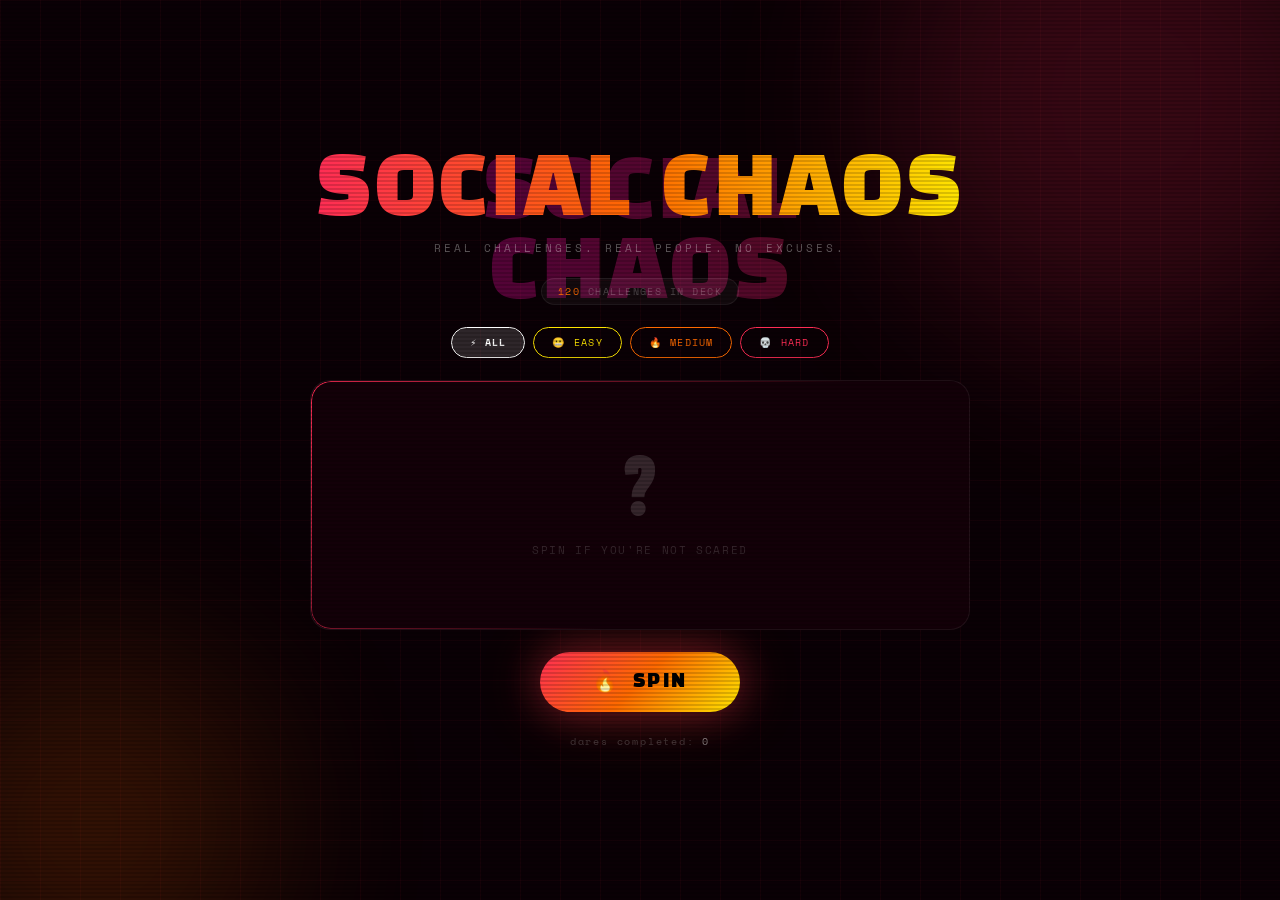
==== index.html @ 589ef95c "Add files via upload" ====
<!DOCTYPE html>
<html lang="en">
<head>
<meta charset="UTF-8">
<meta name="viewport" content="width=device-width, initial-scale=1.0">
<title>SOCIAL CHAOS</title>
<link href="https://fonts.googleapis.com/css2?family=Black+Han+Sans&family=Space+Mono:wght@400;700&display=swap" rel="stylesheet">
<style>
  *, *::before, *::after { box-sizing: border-box; margin: 0; padding: 0; }
  :root {
    --red: #ff2d55; --orange: #ff6a00; --yellow: #ffe600;
    --pink: #ff00cc; --bg: #0a0005; --card-bg: #130008;
    --border: rgba(255,255,255,0.07);
  }
  body {
    background: var(--bg); color: #fff;
    font-family: 'Space Mono', monospace;
    min-height: 100vh; display: flex; flex-direction: column;
    align-items: center; justify-content: center;
    overflow: hidden; position: relative;
  }
  body::after {
    content: ''; position: fixed; inset: 0;
    background: repeating-linear-gradient(0deg,transparent,transparent 2px,rgba(0,0,0,0.15) 2px,rgba(0,0,0,0.15) 4px);
    pointer-events: none; z-index: 100;
  }
  .grid-bg {
    position: fixed; inset: 0;
    background-image: linear-gradient(rgba(255,45,85,0.05) 1px,transparent 1px), linear-gradient(90deg,rgba(255,45,85,0.05) 1px,transparent 1px);
    background-size: 40px 40px; animation: gridDrift 18s linear infinite; pointer-events: none;
  }
  @keyframes gridDrift { 0%{transform:translateY(0)} 100%{transform:translateY(40px)} }
  .orb { position: fixed; border-radius: 50%; filter: blur(90px); pointer-events: none; opacity: 0.18; }
  .orb1 { width:500px;height:500px;background:#ff2d55;top:-150px;right:-100px; }
  .orb2 { width:350px;height:350px;background:#ff6a00;bottom:-100px;left:-80px; }

  .wrapper {
    position: relative; z-index: 10; width: min(660px, 95vw);
    display: flex; flex-direction: column; align-items: center;
    gap: 22px; padding: 24px 0;
  }
  header { text-align: center; }
  .title {
    font-family: 'Black Han Sans', sans-serif;
    font-size: clamp(2.6rem, 9vw, 5rem);
    letter-spacing: 0.05em; line-height: 1;
    background: linear-gradient(90deg, var(--red), var(--orange), var(--yellow));
    -webkit-background-clip: text; -webkit-text-fill-color: transparent; background-clip: text;
    position: relative;
  }
  .title::after {
    content: 'SOCIAL CHAOS'; position: absolute; left: 3px; top: 3px;
    background: linear-gradient(90deg,var(--pink),var(--red));
    -webkit-background-clip: text; -webkit-text-fill-color: transparent; background-clip: text;
    opacity: 0.3; z-index: -1;
  }
  .subtitle { font-size: 0.68rem; letter-spacing: 0.28em; color: rgba(255,255,255,0.35); margin-top: 8px; text-transform: uppercase; }

  .deck-count {
    font-size: 0.62rem; letter-spacing: 0.15em;
    color: rgba(255,255,255,0.25); text-transform: uppercase;
    background: rgba(255,255,255,0.04); border: 1px solid rgba(255,255,255,0.07);
    padding: 5px 16px; border-radius: 999px;
  }
  .deck-count span { color: var(--orange); }

  .difficulties { display: flex; gap: 8px; flex-wrap: wrap; justify-content: center; }
  .diff-btn {
    padding: 7px 18px; border-radius: 999px; border: 1.5px solid;
    background: transparent; font-family: 'Space Mono', monospace;
    font-size: 0.63rem; letter-spacing: 0.12em; cursor: pointer;
    text-transform: uppercase; transition: all 0.2s; position: relative; overflow: hidden;
  }
  .diff-btn::before { content:'';position:absolute;inset:0;opacity:0;transition:opacity 0.2s; }
  .diff-btn:hover::before,.diff-btn.active::before{opacity:0.15;}
  .diff-btn[data-diff="all"]   {border-color:#fff;color:#fff;}
  .diff-btn[data-diff="all"]::before{background:#fff;}
  .diff-btn[data-diff="easy"]  {border-color:#ffe600;color:#ffe600;}
  .diff-btn[data-diff="easy"]::before{background:#ffe600;}
  .diff-btn[data-diff="medium"]{border-color:var(--orange);color:var(--orange);}
  .diff-btn[data-diff="medium"]::before{background:var(--orange);}
  .diff-btn[data-diff="hard"]  {border-color:var(--red);color:var(--red);}
  .diff-btn[data-diff="hard"]::before{background:var(--red);}
  .diff-btn.active{font-weight:700;}

  .card-area { width: 100%; perspective: 1000px; }
  .card {
    width: 100%; min-height: 250px; background: var(--card-bg);
    border: 1px solid var(--border); border-radius: 20px;
    padding: 36px 40px; display: flex; flex-direction: column;
    align-items: center; justify-content: center; gap: 14px;
    position: relative; overflow: hidden;
  }
  .card::before {
    content:'';position:absolute;inset:0;border-radius:20px;padding:1px;
    background:linear-gradient(135deg,var(--accent,var(--red)),transparent 60%);
    -webkit-mask:linear-gradient(#fff 0 0) content-box,linear-gradient(#fff 0 0);
    -webkit-mask-composite:xor;mask-composite:exclude;pointer-events:none;
  }
  .heat-bar { display:flex;gap:4px;align-items:center; }
  .heat-pip { width:10px;height:10px;border-radius:50%;background:rgba(255,255,255,0.1);transition:background 0.3s; }
  .heat-pip.lit{background:var(--accent,var(--red));box-shadow:0 0 6px var(--accent,var(--red));}
  .card-label { font-size:0.6rem;letter-spacing:0.22em;text-transform:uppercase;color:var(--accent,var(--red));display:flex;align-items:center;gap:8px; }
  .card-label::before,.card-label::after{content:'';width:16px;height:1.5px;background:var(--accent,var(--red));}
  .card-emoji{font-size:2.8rem;line-height:1;}
  .card-text { font-family:'Black Han Sans',sans-serif;font-size:clamp(1.15rem,3.3vw,1.65rem);text-align:center;line-height:1.3;letter-spacing:0.02em;color:#fff; }
  .card-tip { font-size:0.64rem;color:rgba(255,255,255,0.3);text-align:center;font-style:italic;letter-spacing:0.05em;padding-top:6px;border-top:1px solid rgba(255,255,255,0.07);width:100%;line-height:1.6; }
  .idle-state{display:flex;flex-direction:column;align-items:center;gap:10px;color:rgba(255,255,255,0.15);}
  .big-q{font-family:'Black Han Sans',sans-serif;font-size:5rem;line-height:1;}
  .idle-state p{font-size:0.68rem;letter-spacing:0.15em;text-transform:uppercase;}

  @keyframes rollIn {
    0%{opacity:0;transform:translateY(-50px) rotateX(45deg);}
    65%{opacity:1;transform:translateY(5px) rotateX(-4deg);}
    100%{opacity:1;transform:translateY(0) rotateX(0);}
  }
  .card.rolling .card-label,.card.rolling .heat-bar,.card.rolling .card-emoji,.card.rolling .card-text,.card.rolling .card-tip {
    animation:rollIn 0.5s cubic-bezier(0.22,1,0.36,1) both;
  }
  .card.rolling .card-label{animation-delay:0s;}
  .card.rolling .heat-bar{animation-delay:0.04s;}
  .card.rolling .card-emoji{animation-delay:0.08s;}
  .card.rolling .card-text{animation-delay:0.13s;}
  .card.rolling .card-tip{animation-delay:0.18s;}

  .spin-btn{border:none;background:none;cursor:pointer;outline:none;padding:0;}
  .spin-inner {
    display:flex;align-items:center;gap:12px;padding:17px 52px;
    background:linear-gradient(135deg,var(--red),var(--orange),var(--yellow));
    border-radius:999px;font-family:'Black Han Sans',sans-serif;
    font-size:1.15rem;letter-spacing:0.14em;color:#000;text-transform:uppercase;
    transition:transform 0.15s,box-shadow 0.15s;
    box-shadow:0 0 40px rgba(255,45,85,0.4),0 0 70px rgba(255,106,0,0.2);
  }
  .spin-btn:hover .spin-inner{transform:scale(1.05);box-shadow:0 0 60px rgba(255,45,85,0.6),0 0 100px rgba(255,106,0,0.35);}
  .spin-btn:active .spin-inner{transform:scale(0.96);}
  .spin-btn.spinning .spin-inner{animation:btnPulse 0.5s ease;}
  @keyframes btnPulse{0%{transform:scale(1)}30%{transform:scale(0.92)}70%{transform:scale(1.06)}100%{transform:scale(1)}}
  .fire-icon{font-size:1.3rem;display:inline-block;}
  .spin-btn.spinning .fire-icon{animation:fireShake 0.5s ease;}
  @keyframes fireShake{0%,100%{transform:rotate(0)}25%{transform:rotate(-15deg) scale(1.2)}75%{transform:rotate(15deg) scale(1.2)}}

  .counter{font-size:0.62rem;letter-spacing:0.18em;color:rgba(255,255,255,0.22);}
  .counter span{color:rgba(255,255,255,0.5);}

  .history-section{width:100%;}
  .history-label{font-size:0.6rem;letter-spacing:0.2em;color:rgba(255,255,255,0.22);text-transform:uppercase;margin-bottom:8px;}
  .history-list{display:flex;flex-direction:column;gap:5px;max-height:120px;overflow-y:auto;scrollbar-width:none;}
  .history-list::-webkit-scrollbar{display:none;}
  .history-item{display:flex;align-items:flex-start;gap:10px;padding:8px 14px;background:rgba(255,255,255,0.03);border-radius:8px;border:1px solid rgba(255,255,255,0.05);font-size:0.68rem;color:rgba(255,255,255,0.4);animation:fadeSlide 0.3s ease forwards;line-height:1.4;}
  @keyframes fadeSlide{from{opacity:0;transform:translateX(-8px)}to{opacity:1;transform:translateX(0)}}
  .history-dot{width:6px;height:6px;border-radius:50%;margin-top:4px;flex-shrink:0;}
</style>
</head>
<body>
<div class="grid-bg"></div>
<div class="orb orb1"></div>
<div class="orb orb2"></div>

<div class="wrapper">
  <header>
    <div class="title">SOCIAL CHAOS</div>
    <div class="subtitle">real challenges. real people. no excuses.</div>
  </header>
  <div class="deck-count" id="deckCount">loading...</div>
  <div class="difficulties" id="difficulties">
    <button class="diff-btn active" data-diff="all">⚡ All</button>
    <button class="diff-btn" data-diff="easy">😬 Easy</button>
    <button class="diff-btn" data-diff="medium">🔥 Medium</button>
    <button class="diff-btn" data-diff="hard">💀 Hard</button>
  </div>
  <div class="card-area">
    <div class="card" id="card">
      <div class="idle-state">
        <div class="big-q">?</div>
        <p>Spin if you're not scared</p>
      </div>
    </div>
  </div>
  <button class="spin-btn" id="spinBtn">
    <div class="spin-inner"><span class="fire-icon">🔥</span><span>SPIN</span></div>
  </button>
  <div class="counter" id="counter">dares completed: <span>0</span></div>
  <div class="history-section" id="historySection" style="display:none">
    <div class="history-label">// past dares</div>
    <div class="history-list" id="historyList"></div>
  </div>
</div>

<script>
const E=(t,p,e)=>({text:t,tip:p,emoji:e,diff:'easy',  heat:1,color:'#ffe600',label:'Easy'});
const M=(t,p,e)=>({text:t,tip:p,emoji:e,diff:'medium',heat:2,color:'#ff6a00',label:'Medium'});
const H=(t,p,e)=>({text:t,tip:p,emoji:e,diff:'hard',  heat:3,color:'#ff2d55',label:'Hard'});

const challenges=[
  // ───── EASY ─────
  E("Walk up to a girl wearing red and ask her what her favorite movie of all time is","Smile first, make solid eye contact before you open your mouth","🎬"),
  E("Ask someone with headphones in what song they're listening to right now","Stand in their sightline — don't tap, don't yell","🎧"),
  E("Compliment a stranger's sneakers and ask where they copped them","Be specific — 'those colorways are fire' hits harder than 'nice shoes'","👟"),
  E("Ask the barista for their personal off-menu recommendation and order exactly that","No modifications. Full trust. That's the dare.","☕"),
  E("Tell someone reading a book you need a new read and ask if they'd recommend it","Let them pitch it. Nod. Ask follow-up questions.","📚"),
  E("Ask a girl with curly hair what her morning routine looks like — say a friend wants tips","People love talking about things they've mastered","💇"),
  E("Go up to two people sitting together and ask how they met each other","Most people love telling that story — sit back and enjoy it","👫"),
  E("Ask someone waiting in line their honest opinion on the best thing to order here","You're bonding over a shared problem: the menu","🍽️"),
  E("Find someone with a visible tattoo and genuinely ask about the story behind it","Tattoos have stories. People with them WANT to tell you.","🎨"),
  E("Smile and say 'you look like you're having the best day' to the next person you eye contact with","Then zip it. Don't fill the silence. Let them respond.","😄"),
  E("Ask a girl near the window what she's thinking about — say she looks deep in thought","It's disarming because it's a real observation, not a line","🪟"),
  E("Ask a stranger to recommend the TV show they just finished — say you need something to binge","People take TV recommendations personally. They'll light up.","📺"),
  E("Tell a girl you like her vibe and ask what she does for fun on weekends","Keep it breezy. Don't explain why you came over.","🎉"),
  E("Ask someone at the gym which exercise they swear by that most people skip","Gym people LOVE giving advice when asked. Ask for it.","🏋️"),
  E("Approach a girl with a tote bag and ask what's inside — say it looks like an adventure kit","Quirky and low stakes. Go wherever she takes it.","👜"),
  E("Ask a stranger near food stalls which vendor here is the most underrated","Positions you as someone with taste before you say anything else","🌮"),
  E("Ask a girl standing outside what she'd be doing right now if she had the day completely free","Instant window into her personality","☀️"),
  E("Tell a cashier something genuinely good happened to you today and ask about their day","People behind counters almost never get asked. Watch their face.","🛒"),
  E("Ask a girl scrolling her phone if she found anything interesting — say you need something good to watch","She's already in that world. You're just joining it.","📱"),
  E("Find someone wearing band merch and ask if you've ever seen them live","Instant shared territory if you know them. Learning moment if you don't.","🎸"),
  E("Ask a stranger waiting for their order what they usually get here","Classic opener. It works because it's genuinely useful.","🥤"),
  E("Tell a girl you love her energy and ask what she does for work or school","The compliment earns you the question. Use it.","⚡"),
  E("Ask someone older than you what's the best advice they got in their 20s","Most people have been waiting their whole life for this question","🧓"),
  E("Ask a girl in a hat where she got it — say you've been looking for one like that","Clothing items are conversation starters. She picked it for a reason.","🧢"),
  E("Go up to someone eating alone and ask if the food is worth it","Non-threatening, practical, and opens a door","🍜"),
  E("Ask a girl which city she'd move to tomorrow if she could — gut answer only, no thinking","The no-thinking rule gets you her real answer","🏙️"),
  E("Tell a stranger their laugh is contagious and ask what was so funny","You're not hitting on anyone. You're just being human.","😂"),
  E("Ask a girl near a bookshelf to pick a book for you — any book, no reason needed","Giving someone control is disarming. She'll take it seriously.","📖"),
  E("Ask someone what they'd eat for their last meal on earth","Weird, specific, and tells you EVERYTHING about a person","🍕"),
  E("Find a girl in a coffee shop and ask if you can sit across from her for 5 minutes — say you want the good energy","Be honest. Confidence in the ask matters more than the words.","☕"),
  E("Ask a girl what her go-to song is when she needs to hype herself up","Music = instant personality window. Judge nothing.","🎵"),
  E("Ask a stranger what the most underrated thing about their city is","Works everywhere because everyone has a strong opinion on this","🗺️"),
  E("Ask a girl what she wished she knew at 16 that she knows now","Works at any age. Reflective. Gets real answers fast.","💡"),
  E("Find someone in line and ask: would they rather have perfect weather forever or never be tired again?","Random hypotheticals break the ice faster than anything","🌤️"),
  E("Ask a girl at a table what she's celebrating or working towards right now","Opens the door to her goals. People love talking about what they're building.","🥂"),
  E("Tell a stranger 'you seem like someone who knows what they're doing' and ask for a restaurant recommendation nearby","Flattery + usefulness. A deadly combo.","🍴"),
  E("Ask a girl with sunglasses on if she's hiding from someone famous or just the sun","Playful, not creepy. Keep a straight face for half a second.","🕶️"),
  E("Ask someone what app on their phone they'd never delete and why","Tells you everything and nothing. Great starter.","📲"),
  E("Find a girl and ask her to rate her week out of ten — then ask what would've made it a 10","You're instantly invested in her answer. She'll notice.","📊"),
  E("Ask a stranger what skill they wish they had started learning ten years earlier","People are always thinking about this. You just gave them permission to say it out loud.","🎓"),

  // ───── MEDIUM ─────
  M("Walk up to a girl in a group and tell her her laugh caught your attention — ask what was so funny","Say it TO HER specifically, not the group. Hold eye contact.","😂"),
  M("Go talk to a girl in red about her family — ask if she's close with them and where she grew up","Lead with 'are you a family person?' — it's disarming and immediately deep","❤️"),
  M("Sit next to a stranger at a coffee shop and ask them what they're working on","If they're deep in it, say 'big project?' with a grin","💻"),
  M("Tell a girl with a dog you need the dog's honest opinion on something — ask the dog a serious question","Make it funny, then naturally switch into talking to her","🐕"),
  M("Walk up to a girl standing alone and ask what she thinks the best city to live in is and why","Follow her answer with real curiosity. Stack one question deep.","🌍"),
  M("Find two strangers and introduce them to each other — make up a reason they'd love each other","You're the social glue. Own it completely.","🤝"),
  M("Approach a girl eating alone and ask if the food is good — if yes, sit nearby and keep it going","Ask first. Don't assume. If she's not feeling it, respect it.","🥗"),
  M("Tell a girl in a bookstore you need to pick a gift for 'a friend' — then ask what she would want","Make it playful. Let her lead the conversation.","📖"),
  M("Tell a girl in line 'you seem like you have good taste' and ask for her go-to order here","A compliment dressed as a question. Smooth.","🧃"),
  M("Find someone over 60 and ask what advice they'd give their younger self","This one will actually change your life if you listen carefully","👴"),
  M("Ask a girl what her biggest non-work, non-family goal is for this year","Gets you past small talk in under 30 seconds","🎯"),
  M("Tell a girl she looks like she just made an important decision — ask what it was","Most people are always mid-decision. You'll be right 80% of the time.","🤔"),
  M("Ask a girl to describe herself in three words — then share yours and see if they match","The comparison at the end makes it a game, not an interview","3️⃣"),
  M("Ask a girl with a coffee if she's a one-cup person or a four-cup person — then ask what she's powering through","Light but opens the door to what's really going on in her life","☕"),
  M("Tell a girl standing near a window she looks like a main character — ask what her story is today","Some people will laugh. All of them will answer.","🎬"),
  M("Ask a girl what the most spontaneous thing she's done in the last six months is","The answer tells you everything. And she'll want to explain it.","⚡"),
  M("Find a girl and ask if she's more of a 'plan everything' or 'figure it out when you get there' person","Personality profiling disguised as small talk","🗓️"),
  M("Ask a girl what she thinks is genuinely overrated that everyone else seems to love","People have strong opinions on this and rarely get asked","🙄"),
  M("Walk up to a girl reading and ask what her favorite first line of any book is","If she's a reader she'll love this. If she can't think of one, help her.","📚"),
  M("Find a girl and ask what her parents got completely right raising her","Positive family question. Deep but warm. Not heavy at all.","👨‍👩‍👧"),
  M("Ask a girl at a café what she thinks the vibe of this place says about the people who come here","Opinion + social observation. Instant connection.","🏠"),
  M("Tell a girl she seems like someone who has a hidden talent — then guess it before she answers","Make a real guess based on how she actually looks. Then let her correct you.","✨"),
  M("Ask a girl what she'd do with a completely free Saturday with unlimited money — no travel allowed","The no-travel rule forces creativity. The answers are always incredible.","💸"),
  M("Find a girl and ask what the most interesting conversation she's had this week was about","It makes her think — and then you become part of the interesting week","🗣️"),
  M("Tell a girl you're collecting unpopular opinions today — ask for hers","Frame it like a project. People feel freer to be honest.","🧠"),
  M("Ask a girl what she thinks is the most romantic thing a person can do that has nothing to do with gifts","Real answers. Real values. Real window into who she is.","💝"),
  M("Find a girl and ask what she's proud of that most people don't know about","The 'most people don't know' part gets real answers, not resume ones","🌟"),
  M("Ask a girl in workout clothes what she's training for — then ask what got her into it","People have an origin story for their fitness. It's usually personal.","🏃"),
  M("Walk up to a girl and ask if she thinks you can tell a lot about someone from their bag","Then let her analyze yours — or analyze hers. Either way you win.","👜"),
  M("Tell a girl 'you carry yourself like someone who knows what they want' and ask if that's accurate","An observation and a challenge in one sentence","👁️"),
  M("Ask a girl if she has a food she loves but is slightly embarrassed to admit she loves","Everyone has one. It's funny and human and breaks walls fast.","🍟"),
  M("Find a girl and ask what she thinks is the best age to be and why — ask for a specific number","Reveals what phase of life she's most excited or nostalgic about","🎂"),
  M("Ask a girl in a park what she's thinking about — say you've been watching people and she looked the most thoughtful","Specific observation beats generic opener every single time","🌿"),
  M("Tell a girl you're testing a theory that everyone secretly wants to do one thing they've never told anyone","Yours goes first to make it safe. Then she goes.","🔮"),
  M("Ask a girl what thing she does for herself that makes her feel most like herself","Deep without being heavy. Reflective without being therapy.","💆"),
  M("Find a girl and ask if she believes first impressions are accurate — then ask what her first impression of you is","You already know the answer'll be interesting. Say nothing after.","🤨"),
  M("Ask a girl what's the last thing she completely changed her mind about","Shows you're interested in her thinking, not just her face","🔄"),
  M("Go up to a group and ask everyone what they would've been in a past life — you answer first","The group interaction loops everyone in. Then you have 4 conversations at once.","🏺"),
  M("Ask a girl what she'd put on a billboard that the whole city could see","The answers are hilarious, deep, or both. Any of them win.","📋"),
  M("Tell a girl you're trying to get better at reading people — ask if you can tell her your read on her","Then actually give a thoughtful, real observation. Not a line.","🔍"),

  // ───── HARD ─────
  H("Walk up to a girl, tell her she's the most interesting-looking person in the room, and ask her to prove it","Say it like you mean it. Don't laugh it off. Don't explain it. Hold the frame.","👑"),
  H("Go up to a girl in a jacket and ask her about her biggest dream in life — the real one, not the polite answer","Ask 'the real one though' after her first answer. Dig one layer deeper.","🌠"),
  H("Sit at a table with complete strangers and say you're on a solo adventure and wanted some company","Vulnerability is magnetic. Say it simply and without apologizing.","🏕️"),
  H("Find a girl and ask what she thinks most guys get completely wrong when they talk to women","Be genuinely curious. Don't get defensive. Actually learn something.","🧠"),
  H("Tell a girl 'you have a really good energy' and ask what's making her feel that way today","Compliment her vibe, not her looks. It lands completely differently.","✨"),
  H("Go up to a group of strangers and challenge them to a useless talent competition — you go first","Have a backup talent ready. Anything embarrassing works. Own it.","🎪"),
  H("Find a girl and tell her she reminds you of someone admirable — explain who and specifically why","Make it a real person. 'You remind me of my friend who started her own business' > any celebrity","🪞"),
  H("Ask a complete stranger 'what's something you've never told anyone in this room?' — then share yours first","Go first to make it safe. Keep yours real but not heavy.","🔐"),
  H("Walk up to a girl and say your gut told you to come talk to her — ask if she believes in gut feelings","Deliver it calmly and seriously. It's a statement, not a pickup line.","🫀"),
  H("Find a girl, start a real conversation, and before leaving ask her honest opinion of you — say be brutal","Takes real confidence. Take the feedback like a champion.","💬"),
  H("Walk up to a girl and say 'I've been trying to meet new people today and you looked like the most real one here'","Then stop talking completely. Don't add to it. Let her respond to the whole thing.","🎯"),
  H("Ask a girl what the one thing she wants most in life is — then ask if she's actually working towards it","The follow-up is what makes it. It's accountability, not just a dream question.","🔥"),
  H("Tell a girl with a coffee you want to know three things about her that aren't on her Instagram","Three things. Not one. Ask them one at a time with full attention.","📵"),
  H("Find a girl and tell her you're going to guess her whole personality from one answer — ask what scares her most","Make the guess after. Even if wrong, she'll want to correct you in detail.","👻"),
  H("Go up to a girl and say 'you look like someone who's had a really interesting life' — ask her to show you one chapter","She picks the chapter. That choice tells you everything.","📕"),
  H("Walk up to two girls together and say you want to know which one has the better answer to one question","Then ask: 'what would you do if you knew you couldn't fail?'","🎤"),
  H("Ask a girl who's alone what the best decision she's made in the last year was","Best decision > biggest achievement. It's personal and positive.","✅"),
  H("Tell a girl you've been talking to strangers all day to find out what people are secretly proud of — ask hers","You're on a mission. People want to be part of missions.","🏆"),
  H("Find a girl at a bar and ask what she thought of you before you walked over","She's already formed an opinion. Make her say it out loud.","🍸"),
  H("Go up to a girl and ask what the most honest thing she could say about herself right now is","People rarely get asked to be this immediate. The answers are stunning.","🪩"),
  H("Tell a girl she carries herself like someone who knows something the rest of the room doesn't — ask what it is","A compliment and an invitation to be mysterious. She'll take it.","🌙"),
  H("Ask a girl what she would change about how she grew up if she could rewrite just one thing","Deep family territory. Not heavy if you ask it warmly and listen fully.","🏡"),
  H("Find a girl and ask: if she could send a voice note to her 10-year-old self, what would she say?","It asks her to be soft for a second. People love that feeling.","🎙️"),
  H("Walk up to a girl and say: 'be honest — what's something you want that you think you're not allowed to want?'","Drop the word 'allowed.' It opens something real. Don't rush her answer.","💭"),
  H("Tell a girl you're writing a list of things worth doing that most people are too scared to try — ask for her contribution","Make her feel like she's contributing to something. Because she is.","📝"),
  H("Ask a girl who's laughing what the last thing was that made her laugh until she couldn't breathe","You're asking to share a moment. It's intimate and immediate.","😭"),
  H("Find a girl and ask what she wants to be known for when she's 80","It reframes everything. Watch her face when she actually thinks about it.","🌅"),
  H("Go up to a girl and say you have one question you ask everyone: 'what are you most in the middle of right now?'","The word 'most' forces a choice. 'Right now' makes it urgent. It works.","⏳"),
  H("Ask a girl what the version of herself she's working towards looks like — and get specific","Not where she wants to be. What does she look like. What does she do. Specific.","🔭"),
  H("Walk up to a girl and say: 'I'm going to be straight — I think you seem like someone worth knowing'","Then ask if you can have five minutes of her time. Actually mean it.","⚔️"),
  H("Find a girl at a coffee shop and ask if she'd be up for a real conversation with a stranger today","Honesty beats any game. Most people say yes if you ask genuinely.","🤍"),
  H("Ask a girl what the last genuinely brave thing she did was — and don't accept 'nothing' as an answer","People undersell their own courage. Push gently, exactly once.","🦁"),
  H("Tell a girl you want to know the real her — not the version she puts online — in three minutes","Three minutes feels like a container. It makes it feel safe and fun.","⏱️"),
  H("Find a girl and ask what her relationship with failure looks like right now","Not sad — ambitious. People building things are always wrestling with this.","💥"),
  H("Ask a girl what she would do tomorrow if she suddenly stopped caring what anyone thought of her","The answers are always the truth. They almost always surprise her too.","🌪️"),
  H("Walk up to a girl and tell her you think confidence is the rarest thing in the world — ask what makes her confident","You've positioned confidence as rare and precious. Then handed it to her.","💎"),
  H("Find a girl and ask what she'd tell the person she was five years ago about the next five years","She's probably mid-transformation. You just acknowledged it.","🔄"),
  H("Tell a girl 'I bet you're the type of person who...' — finish it with a real specific observation — let her confirm or destroy it","Make it accurate and bold. Vague guesses are lazy.","🎲"),
  H("Find a girl and ask her point blank: what does she actually want out of today?","So simple it's disarming. Almost nobody gets asked that.","🌄"),
  H("Walk up to a girl, look her in the eye, and ask: what does the best version of your life look like?","Don't flinch before asking. Don't apologize for the depth. Just ask.","🔥"),
];

let currentDiff="all",spinCount=0,history=[],isSpinning=false,lastIndex=-1;
const card=document.getElementById('card');
const spinBtn=document.getElementById('spinBtn');
const counter=document.getElementById('counter');
const historySection=document.getElementById('historySection');
const historyList=document.getElementById('historyList');
const deckCount=document.getElementById('deckCount');

function updateDeckCount(){
  const pool=currentDiff==='all'?challenges:challenges.filter(c=>c.diff===currentDiff);
  deckCount.innerHTML=`<span>${pool.length}</span> challenges in deck`;
}
updateDeckCount();

document.getElementById('difficulties').addEventListener('click',e=>{
  const btn=e.target.closest('.diff-btn');
  if(!btn)return;
  document.querySelectorAll('.diff-btn').forEach(b=>b.classList.remove('active'));
  btn.classList.add('active');
  currentDiff=btn.dataset.diff;
  updateDeckCount();
});

spinBtn.addEventListener('click',()=>{
  if(isSpinning)return;
  isSpinning=true;
  const pool=currentDiff==='all'?challenges:challenges.filter(c=>c.diff===currentDiff);
  let idx;
  do{idx=Math.floor(Math.random()*pool.length);}while(idx===lastIndex&&pool.length>1);
  lastIndex=idx;
  const pick=pool[idx];
  spinBtn.classList.add('spinning');
  card.style.setProperty('--accent',pick.color);
  card.classList.remove('rolling');
  void card.offsetWidth;
  const pips=[1,2,3].map(n=>`<div class="heat-pip ${n<=pick.heat?'lit':''}"></div>`).join('');
  card.innerHTML=`
    <div class="card-label">${pick.label}</div>
    <div class="heat-bar">${pips}</div>
    <div class="card-emoji">${pick.emoji}</div>
    <div class="card-text">${pick.text}</div>
    <div class="card-tip">💡 ${pick.tip}</div>`;
  card.classList.add('rolling');
  spinCount++;
  counter.innerHTML=`dares completed: <span>${spinCount}</span>`;
  history.unshift(pick);
  if(history.length>5)history.pop();
  historySection.style.display='block';
  historyList.innerHTML=history.map(h=>`
    <div class="history-item">
      <div class="history-dot" style="background:${h.color}"></div>
      ${h.emoji} ${h.text}
    </div>`).join('');
  setTimeout(()=>{spinBtn.classList.remove('spinning');isSpinning=false;},550);
});
</script>
</body>
</html>
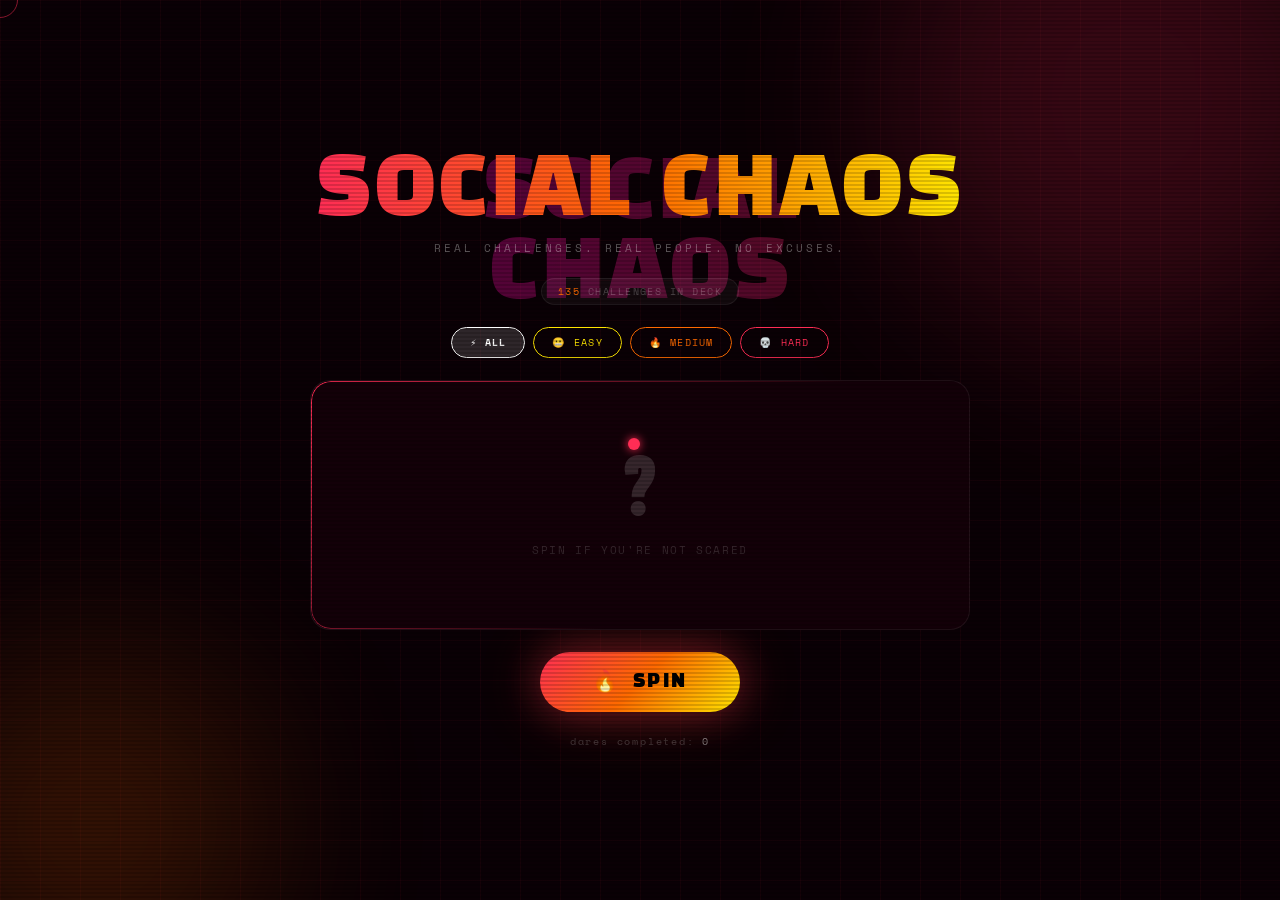
==== commit 0b775360: "Add files via upload" ====
--- a/index.html
+++ b/index.html
@@ -5,154 +5,11 @@
 <meta name="viewport" content="width=device-width, initial-scale=1.0">
 <title>SOCIAL CHAOS</title>
 <link href="https://fonts.googleapis.com/css2?family=Black+Han+Sans&family=Space+Mono:wght@400;700&display=swap" rel="stylesheet">
-<style>
-  *, *::before, *::after { box-sizing: border-box; margin: 0; padding: 0; }
-  :root {
-    --red: #ff2d55; --orange: #ff6a00; --yellow: #ffe600;
-    --pink: #ff00cc; --bg: #0a0005; --card-bg: #130008;
-    --border: rgba(255,255,255,0.07);
-  }
-  body {
-    background: var(--bg); color: #fff;
-    font-family: 'Space Mono', monospace;
-    min-height: 100vh; display: flex; flex-direction: column;
-    align-items: center; justify-content: center;
-    overflow: hidden; position: relative;
-  }
-  body::after {
-    content: ''; position: fixed; inset: 0;
-    background: repeating-linear-gradient(0deg,transparent,transparent 2px,rgba(0,0,0,0.15) 2px,rgba(0,0,0,0.15) 4px);
-    pointer-events: none; z-index: 100;
-  }
-  .grid-bg {
-    position: fixed; inset: 0;
-    background-image: linear-gradient(rgba(255,45,85,0.05) 1px,transparent 1px), linear-gradient(90deg,rgba(255,45,85,0.05) 1px,transparent 1px);
-    background-size: 40px 40px; animation: gridDrift 18s linear infinite; pointer-events: none;
-  }
-  @keyframes gridDrift { 0%{transform:translateY(0)} 100%{transform:translateY(40px)} }
-  .orb { position: fixed; border-radius: 50%; filter: blur(90px); pointer-events: none; opacity: 0.18; }
-  .orb1 { width:500px;height:500px;background:#ff2d55;top:-150px;right:-100px; }
-  .orb2 { width:350px;height:350px;background:#ff6a00;bottom:-100px;left:-80px; }
-
-  .wrapper {
-    position: relative; z-index: 10; width: min(660px, 95vw);
-    display: flex; flex-direction: column; align-items: center;
-    gap: 22px; padding: 24px 0;
-  }
-  header { text-align: center; }
-  .title {
-    font-family: 'Black Han Sans', sans-serif;
-    font-size: clamp(2.6rem, 9vw, 5rem);
-    letter-spacing: 0.05em; line-height: 1;
-    background: linear-gradient(90deg, var(--red), var(--orange), var(--yellow));
-    -webkit-background-clip: text; -webkit-text-fill-color: transparent; background-clip: text;
-    position: relative;
-  }
-  .title::after {
-    content: 'SOCIAL CHAOS'; position: absolute; left: 3px; top: 3px;
-    background: linear-gradient(90deg,var(--pink),var(--red));
-    -webkit-background-clip: text; -webkit-text-fill-color: transparent; background-clip: text;
-    opacity: 0.3; z-index: -1;
-  }
-  .subtitle { font-size: 0.68rem; letter-spacing: 0.28em; color: rgba(255,255,255,0.35); margin-top: 8px; text-transform: uppercase; }
-
-  .deck-count {
-    font-size: 0.62rem; letter-spacing: 0.15em;
-    color: rgba(255,255,255,0.25); text-transform: uppercase;
-    background: rgba(255,255,255,0.04); border: 1px solid rgba(255,255,255,0.07);
-    padding: 5px 16px; border-radius: 999px;
-  }
-  .deck-count span { color: var(--orange); }
-
-  .difficulties { display: flex; gap: 8px; flex-wrap: wrap; justify-content: center; }
-  .diff-btn {
-    padding: 7px 18px; border-radius: 999px; border: 1.5px solid;
-    background: transparent; font-family: 'Space Mono', monospace;
-    font-size: 0.63rem; letter-spacing: 0.12em; cursor: pointer;
-    text-transform: uppercase; transition: all 0.2s; position: relative; overflow: hidden;
-  }
-  .diff-btn::before { content:'';position:absolute;inset:0;opacity:0;transition:opacity 0.2s; }
-  .diff-btn:hover::before,.diff-btn.active::before{opacity:0.15;}
-  .diff-btn[data-diff="all"]   {border-color:#fff;color:#fff;}
-  .diff-btn[data-diff="all"]::before{background:#fff;}
-  .diff-btn[data-diff="easy"]  {border-color:#ffe600;color:#ffe600;}
-  .diff-btn[data-diff="easy"]::before{background:#ffe600;}
-  .diff-btn[data-diff="medium"]{border-color:var(--orange);color:var(--orange);}
-  .diff-btn[data-diff="medium"]::before{background:var(--orange);}
-  .diff-btn[data-diff="hard"]  {border-color:var(--red);color:var(--red);}
-  .diff-btn[data-diff="hard"]::before{background:var(--red);}
-  .diff-btn.active{font-weight:700;}
-
-  .card-area { width: 100%; perspective: 1000px; }
-  .card {
-    width: 100%; min-height: 250px; background: var(--card-bg);
-    border: 1px solid var(--border); border-radius: 20px;
-    padding: 36px 40px; display: flex; flex-direction: column;
-    align-items: center; justify-content: center; gap: 14px;
-    position: relative; overflow: hidden;
-  }
-  .card::before {
-    content:'';position:absolute;inset:0;border-radius:20px;padding:1px;
-    background:linear-gradient(135deg,var(--accent,var(--red)),transparent 60%);
-    -webkit-mask:linear-gradient(#fff 0 0) content-box,linear-gradient(#fff 0 0);
-    -webkit-mask-composite:xor;mask-composite:exclude;pointer-events:none;
-  }
-  .heat-bar { display:flex;gap:4px;align-items:center; }
-  .heat-pip { width:10px;height:10px;border-radius:50%;background:rgba(255,255,255,0.1);transition:background 0.3s; }
-  .heat-pip.lit{background:var(--accent,var(--red));box-shadow:0 0 6px var(--accent,var(--red));}
-  .card-label { font-size:0.6rem;letter-spacing:0.22em;text-transform:uppercase;color:var(--accent,var(--red));display:flex;align-items:center;gap:8px; }
-  .card-label::before,.card-label::after{content:'';width:16px;height:1.5px;background:var(--accent,var(--red));}
-  .card-emoji{font-size:2.8rem;line-height:1;}
-  .card-text { font-family:'Black Han Sans',sans-serif;font-size:clamp(1.15rem,3.3vw,1.65rem);text-align:center;line-height:1.3;letter-spacing:0.02em;color:#fff; }
-  .card-tip { font-size:0.64rem;color:rgba(255,255,255,0.3);text-align:center;font-style:italic;letter-spacing:0.05em;padding-top:6px;border-top:1px solid rgba(255,255,255,0.07);width:100%;line-height:1.6; }
-  .idle-state{display:flex;flex-direction:column;align-items:center;gap:10px;color:rgba(255,255,255,0.15);}
-  .big-q{font-family:'Black Han Sans',sans-serif;font-size:5rem;line-height:1;}
-  .idle-state p{font-size:0.68rem;letter-spacing:0.15em;text-transform:uppercase;}
-
-  @keyframes rollIn {
-    0%{opacity:0;transform:translateY(-50px) rotateX(45deg);}
-    65%{opacity:1;transform:translateY(5px) rotateX(-4deg);}
-    100%{opacity:1;transform:translateY(0) rotateX(0);}
-  }
-  .card.rolling .card-label,.card.rolling .heat-bar,.card.rolling .card-emoji,.card.rolling .card-text,.card.rolling .card-tip {
-    animation:rollIn 0.5s cubic-bezier(0.22,1,0.36,1) both;
-  }
-  .card.rolling .card-label{animation-delay:0s;}
-  .card.rolling .heat-bar{animation-delay:0.04s;}
-  .card.rolling .card-emoji{animation-delay:0.08s;}
-  .card.rolling .card-text{animation-delay:0.13s;}
-  .card.rolling .card-tip{animation-delay:0.18s;}
-
-  .spin-btn{border:none;background:none;cursor:pointer;outline:none;padding:0;}
-  .spin-inner {
-    display:flex;align-items:center;gap:12px;padding:17px 52px;
-    background:linear-gradient(135deg,var(--red),var(--orange),var(--yellow));
-    border-radius:999px;font-family:'Black Han Sans',sans-serif;
-    font-size:1.15rem;letter-spacing:0.14em;color:#000;text-transform:uppercase;
-    transition:transform 0.15s,box-shadow 0.15s;
-    box-shadow:0 0 40px rgba(255,45,85,0.4),0 0 70px rgba(255,106,0,0.2);
-  }
-  .spin-btn:hover .spin-inner{transform:scale(1.05);box-shadow:0 0 60px rgba(255,45,85,0.6),0 0 100px rgba(255,106,0,0.35);}
-  .spin-btn:active .spin-inner{transform:scale(0.96);}
-  .spin-btn.spinning .spin-inner{animation:btnPulse 0.5s ease;}
-  @keyframes btnPulse{0%{transform:scale(1)}30%{transform:scale(0.92)}70%{transform:scale(1.06)}100%{transform:scale(1)}}
-  .fire-icon{font-size:1.3rem;display:inline-block;}
-  .spin-btn.spinning .fire-icon{animation:fireShake 0.5s ease;}
-  @keyframes fireShake{0%,100%{transform:rotate(0)}25%{transform:rotate(-15deg) scale(1.2)}75%{transform:rotate(15deg) scale(1.2)}}
-
-  .counter{font-size:0.62rem;letter-spacing:0.18em;color:rgba(255,255,255,0.22);}
-  .counter span{color:rgba(255,255,255,0.5);}
-
-  .history-section{width:100%;}
-  .history-label{font-size:0.6rem;letter-spacing:0.2em;color:rgba(255,255,255,0.22);text-transform:uppercase;margin-bottom:8px;}
-  .history-list{display:flex;flex-direction:column;gap:5px;max-height:120px;overflow-y:auto;scrollbar-width:none;}
-  .history-list::-webkit-scrollbar{display:none;}
-  .history-item{display:flex;align-items:flex-start;gap:10px;padding:8px 14px;background:rgba(255,255,255,0.03);border-radius:8px;border:1px solid rgba(255,255,255,0.05);font-size:0.68rem;color:rgba(255,255,255,0.4);animation:fadeSlide 0.3s ease forwards;line-height:1.4;}
-  @keyframes fadeSlide{from{opacity:0;transform:translateX(-8px)}to{opacity:1;transform:translateX(0)}}
-  .history-dot{width:6px;height:6px;border-radius:50%;margin-top:4px;flex-shrink:0;}
-</style>
+<link rel="stylesheet" href="style.css">
 </head>
 <body>
+<div class="cursor" id="cursor"></div>
+<div class="cursor-ring" id="cursorRing"></div>
 <div class="grid-bg"></div>
 <div class="orb orb1"></div>
 <div class="orb orb2"></div>
@@ -187,194 +44,8 @@
   </div>
 </div>
 
-<script>
-const E=(t,p,e)=>({text:t,tip:p,emoji:e,diff:'easy',  heat:1,color:'#ffe600',label:'Easy'});
-const M=(t,p,e)=>({text:t,tip:p,emoji:e,diff:'medium',heat:2,color:'#ff6a00',label:'Medium'});
-const H=(t,p,e)=>({text:t,tip:p,emoji:e,diff:'hard',  heat:3,color:'#ff2d55',label:'Hard'});
 
-const challenges=[
-  // ───── EASY ─────
-  E("Walk up to a girl wearing red and ask her what her favorite movie of all time is","Smile first, make solid eye contact before you open your mouth","🎬"),
-  E("Ask someone with headphones in what song they're listening to right now","Stand in their sightline — don't tap, don't yell","🎧"),
-  E("Compliment a stranger's sneakers and ask where they copped them","Be specific — 'those colorways are fire' hits harder than 'nice shoes'","👟"),
-  E("Ask the barista for their personal off-menu recommendation and order exactly that","No modifications. Full trust. That's the dare.","☕"),
-  E("Tell someone reading a book you need a new read and ask if they'd recommend it","Let them pitch it. Nod. Ask follow-up questions.","📚"),
-  E("Ask a girl with curly hair what her morning routine looks like — say a friend wants tips","People love talking about things they've mastered","💇"),
-  E("Go up to two people sitting together and ask how they met each other","Most people love telling that story — sit back and enjoy it","👫"),
-  E("Ask someone waiting in line their honest opinion on the best thing to order here","You're bonding over a shared problem: the menu","🍽️"),
-  E("Find someone with a visible tattoo and genuinely ask about the story behind it","Tattoos have stories. People with them WANT to tell you.","🎨"),
-  E("Smile and say 'you look like you're having the best day' to the next person you eye contact with","Then zip it. Don't fill the silence. Let them respond.","😄"),
-  E("Ask a girl near the window what she's thinking about — say she looks deep in thought","It's disarming because it's a real observation, not a line","🪟"),
-  E("Ask a stranger to recommend the TV show they just finished — say you need something to binge","People take TV recommendations personally. They'll light up.","📺"),
-  E("Tell a girl you like her vibe and ask what she does for fun on weekends","Keep it breezy. Don't explain why you came over.","🎉"),
-  E("Ask someone at the gym which exercise they swear by that most people skip","Gym people LOVE giving advice when asked. Ask for it.","🏋️"),
-  E("Approach a girl with a tote bag and ask what's inside — say it looks like an adventure kit","Quirky and low stakes. Go wherever she takes it.","👜"),
-  E("Ask a stranger near food stalls which vendor here is the most underrated","Positions you as someone with taste before you say anything else","🌮"),
-  E("Ask a girl standing outside what she'd be doing right now if she had the day completely free","Instant window into her personality","☀️"),
-  E("Tell a cashier something genuinely good happened to you today and ask about their day","People behind counters almost never get asked. Watch their face.","🛒"),
-  E("Ask a girl scrolling her phone if she found anything interesting — say you need something good to watch","She's already in that world. You're just joining it.","📱"),
-  E("Find someone wearing band merch and ask if you've ever seen them live","Instant shared territory if you know them. Learning moment if you don't.","🎸"),
-  E("Ask a stranger waiting for their order what they usually get here","Classic opener. It works because it's genuinely useful.","🥤"),
-  E("Tell a girl you love her energy and ask what she does for work or school","The compliment earns you the question. Use it.","⚡"),
-  E("Ask someone older than you what's the best advice they got in their 20s","Most people have been waiting their whole life for this question","🧓"),
-  E("Ask a girl in a hat where she got it — say you've been looking for one like that","Clothing items are conversation starters. She picked it for a reason.","🧢"),
-  E("Go up to someone eating alone and ask if the food is worth it","Non-threatening, practical, and opens a door","🍜"),
-  E("Ask a girl which city she'd move to tomorrow if she could — gut answer only, no thinking","The no-thinking rule gets you her real answer","🏙️"),
-  E("Tell a stranger their laugh is contagious and ask what was so funny","You're not hitting on anyone. You're just being human.","😂"),
-  E("Ask a girl near a bookshelf to pick a book for you — any book, no reason needed","Giving someone control is disarming. She'll take it seriously.","📖"),
-  E("Ask someone what they'd eat for their last meal on earth","Weird, specific, and tells you EVERYTHING about a person","🍕"),
-  E("Find a girl in a coffee shop and ask if you can sit across from her for 5 minutes — say you want the good energy","Be honest. Confidence in the ask matters more than the words.","☕"),
-  E("Ask a girl what her go-to song is when she needs to hype herself up","Music = instant personality window. Judge nothing.","🎵"),
-  E("Ask a stranger what the most underrated thing about their city is","Works everywhere because everyone has a strong opinion on this","🗺️"),
-  E("Ask a girl what she wished she knew at 16 that she knows now","Works at any age. Reflective. Gets real answers fast.","💡"),
-  E("Find someone in line and ask: would they rather have perfect weather forever or never be tired again?","Random hypotheticals break the ice faster than anything","🌤️"),
-  E("Ask a girl at a table what she's celebrating or working towards right now","Opens the door to her goals. People love talking about what they're building.","🥂"),
-  E("Tell a stranger 'you seem like someone who knows what they're doing' and ask for a restaurant recommendation nearby","Flattery + usefulness. A deadly combo.","🍴"),
-  E("Ask a girl with sunglasses on if she's hiding from someone famous or just the sun","Playful, not creepy. Keep a straight face for half a second.","🕶️"),
-  E("Ask someone what app on their phone they'd never delete and why","Tells you everything and nothing. Great starter.","📲"),
-  E("Find a girl and ask her to rate her week out of ten — then ask what would've made it a 10","You're instantly invested in her answer. She'll notice.","📊"),
-  E("Ask a stranger what skill they wish they had started learning ten years earlier","People are always thinking about this. You just gave them permission to say it out loud.","🎓"),
 
-  // ───── MEDIUM ─────
-  M("Walk up to a girl in a group and tell her her laugh caught your attention — ask what was so funny","Say it TO HER specifically, not the group. Hold eye contact.","😂"),
-  M("Go talk to a girl in red about her family — ask if she's close with them and where she grew up","Lead with 'are you a family person?' — it's disarming and immediately deep","❤️"),
-  M("Sit next to a stranger at a coffee shop and ask them what they're working on","If they're deep in it, say 'big project?' with a grin","💻"),
-  M("Tell a girl with a dog you need the dog's honest opinion on something — ask the dog a serious question","Make it funny, then naturally switch into talking to her","🐕"),
-  M("Walk up to a girl standing alone and ask what she thinks the best city to live in is and why","Follow her answer with real curiosity. Stack one question deep.","🌍"),
-  M("Find two strangers and introduce them to each other — make up a reason they'd love each other","You're the social glue. Own it completely.","🤝"),
-  M("Approach a girl eating alone and ask if the food is good — if yes, sit nearby and keep it going","Ask first. Don't assume. If she's not feeling it, respect it.","🥗"),
-  M("Tell a girl in a bookstore you need to pick a gift for 'a friend' — then ask what she would want","Make it playful. Let her lead the conversation.","📖"),
-  M("Tell a girl in line 'you seem like you have good taste' and ask for her go-to order here","A compliment dressed as a question. Smooth.","🧃"),
-  M("Find someone over 60 and ask what advice they'd give their younger self","This one will actually change your life if you listen carefully","👴"),
-  M("Ask a girl what her biggest non-work, non-family goal is for this year","Gets you past small talk in under 30 seconds","🎯"),
-  M("Tell a girl she looks like she just made an important decision — ask what it was","Most people are always mid-decision. You'll be right 80% of the time.","🤔"),
-  M("Ask a girl to describe herself in three words — then share yours and see if they match","The comparison at the end makes it a game, not an interview","3️⃣"),
-  M("Ask a girl with a coffee if she's a one-cup person or a four-cup person — then ask what she's powering through","Light but opens the door to what's really going on in her life","☕"),
-  M("Tell a girl standing near a window she looks like a main character — ask what her story is today","Some people will laugh. All of them will answer.","🎬"),
-  M("Ask a girl what the most spontaneous thing she's done in the last six months is","The answer tells you everything. And she'll want to explain it.","⚡"),
-  M("Find a girl and ask if she's more of a 'plan everything' or 'figure it out when you get there' person","Personality profiling disguised as small talk","🗓️"),
-  M("Ask a girl what she thinks is genuinely overrated that everyone else seems to love","People have strong opinions on this and rarely get asked","🙄"),
-  M("Walk up to a girl reading and ask what her favorite first line of any book is","If she's a reader she'll love this. If she can't think of one, help her.","📚"),
-  M("Find a girl and ask what her parents got completely right raising her","Positive family question. Deep but warm. Not heavy at all.","👨‍👩‍👧"),
-  M("Ask a girl at a café what she thinks the vibe of this place says about the people who come here","Opinion + social observation. Instant connection.","🏠"),
-  M("Tell a girl she seems like someone who has a hidden talent — then guess it before she answers","Make a real guess based on how she actually looks. Then let her correct you.","✨"),
-  M("Ask a girl what she'd do with a completely free Saturday with unlimited money — no travel allowed","The no-travel rule forces creativity. The answers are always incredible.","💸"),
-  M("Find a girl and ask what the most interesting conversation she's had this week was about","It makes her think — and then you become part of the interesting week","🗣️"),
-  M("Tell a girl you're collecting unpopular opinions today — ask for hers","Frame it like a project. People feel freer to be honest.","🧠"),
-  M("Ask a girl what she thinks is the most romantic thing a person can do that has nothing to do with gifts","Real answers. Real values. Real window into who she is.","💝"),
-  M("Find a girl and ask what she's proud of that most people don't know about","The 'most people don't know' part gets real answers, not resume ones","🌟"),
-  M("Ask a girl in workout clothes what she's training for — then ask what got her into it","People have an origin story for their fitness. It's usually personal.","🏃"),
-  M("Walk up to a girl and ask if she thinks you can tell a lot about someone from their bag","Then let her analyze yours — or analyze hers. Either way you win.","👜"),
-  M("Tell a girl 'you carry yourself like someone who knows what they want' and ask if that's accurate","An observation and a challenge in one sentence","👁️"),
-  M("Ask a girl if she has a food she loves but is slightly embarrassed to admit she loves","Everyone has one. It's funny and human and breaks walls fast.","🍟"),
-  M("Find a girl and ask what she thinks is the best age to be and why — ask for a specific number","Reveals what phase of life she's most excited or nostalgic about","🎂"),
-  M("Ask a girl in a park what she's thinking about — say you've been watching people and she looked the most thoughtful","Specific observation beats generic opener every single time","🌿"),
-  M("Tell a girl you're testing a theory that everyone secretly wants to do one thing they've never told anyone","Yours goes first to make it safe. Then she goes.","🔮"),
-  M("Ask a girl what thing she does for herself that makes her feel most like herself","Deep without being heavy. Reflective without being therapy.","💆"),
-  M("Find a girl and ask if she believes first impressions are accurate — then ask what her first impression of you is","You already know the answer'll be interesting. Say nothing after.","🤨"),
-  M("Ask a girl what's the last thing she completely changed her mind about","Shows you're interested in her thinking, not just her face","🔄"),
-  M("Go up to a group and ask everyone what they would've been in a past life — you answer first","The group interaction loops everyone in. Then you have 4 conversations at once.","🏺"),
-  M("Ask a girl what she'd put on a billboard that the whole city could see","The answers are hilarious, deep, or both. Any of them win.","📋"),
-  M("Tell a girl you're trying to get better at reading people — ask if you can tell her your read on her","Then actually give a thoughtful, real observation. Not a line.","🔍"),
-
-  // ───── HARD ─────
-  H("Walk up to a girl, tell her she's the most interesting-looking person in the room, and ask her to prove it","Say it like you mean it. Don't laugh it off. Don't explain it. Hold the frame.","👑"),
-  H("Go up to a girl in a jacket and ask her about her biggest dream in life — the real one, not the polite answer","Ask 'the real one though' after her first answer. Dig one layer deeper.","🌠"),
-  H("Sit at a table with complete strangers and say you're on a solo adventure and wanted some company","Vulnerability is magnetic. Say it simply and without apologizing.","🏕️"),
-  H("Find a girl and ask what she thinks most guys get completely wrong when they talk to women","Be genuinely curious. Don't get defensive. Actually learn something.","🧠"),
-  H("Tell a girl 'you have a really good energy' and ask what's making her feel that way today","Compliment her vibe, not her looks. It lands completely differently.","✨"),
-  H("Go up to a group of strangers and challenge them to a useless talent competition — you go first","Have a backup talent ready. Anything embarrassing works. Own it.","🎪"),
-  H("Find a girl and tell her she reminds you of someone admirable — explain who and specifically why","Make it a real person. 'You remind me of my friend who started her own business' > any celebrity","🪞"),
-  H("Ask a complete stranger 'what's something you've never told anyone in this room?' — then share yours first","Go first to make it safe. Keep yours real but not heavy.","🔐"),
-  H("Walk up to a girl and say your gut told you to come talk to her — ask if she believes in gut feelings","Deliver it calmly and seriously. It's a statement, not a pickup line.","🫀"),
-  H("Find a girl, start a real conversation, and before leaving ask her honest opinion of you — say be brutal","Takes real confidence. Take the feedback like a champion.","💬"),
-  H("Walk up to a girl and say 'I've been trying to meet new people today and you looked like the most real one here'","Then stop talking completely. Don't add to it. Let her respond to the whole thing.","🎯"),
-  H("Ask a girl what the one thing she wants most in life is — then ask if she's actually working towards it","The follow-up is what makes it. It's accountability, not just a dream question.","🔥"),
-  H("Tell a girl with a coffee you want to know three things about her that aren't on her Instagram","Three things. Not one. Ask them one at a time with full attention.","📵"),
-  H("Find a girl and tell her you're going to guess her whole personality from one answer — ask what scares her most","Make the guess after. Even if wrong, she'll want to correct you in detail.","👻"),
-  H("Go up to a girl and say 'you look like someone who's had a really interesting life' — ask her to show you one chapter","She picks the chapter. That choice tells you everything.","📕"),
-  H("Walk up to two girls together and say you want to know which one has the better answer to one question","Then ask: 'what would you do if you knew you couldn't fail?'","🎤"),
-  H("Ask a girl who's alone what the best decision she's made in the last year was","Best decision > biggest achievement. It's personal and positive.","✅"),
-  H("Tell a girl you've been talking to strangers all day to find out what people are secretly proud of — ask hers","You're on a mission. People want to be part of missions.","🏆"),
-  H("Find a girl at a bar and ask what she thought of you before you walked over","She's already formed an opinion. Make her say it out loud.","🍸"),
-  H("Go up to a girl and ask what the most honest thing she could say about herself right now is","People rarely get asked to be this immediate. The answers are stunning.","🪩"),
-  H("Tell a girl she carries herself like someone who knows something the rest of the room doesn't — ask what it is","A compliment and an invitation to be mysterious. She'll take it.","🌙"),
-  H("Ask a girl what she would change about how she grew up if she could rewrite just one thing","Deep family territory. Not heavy if you ask it warmly and listen fully.","🏡"),
-  H("Find a girl and ask: if she could send a voice note to her 10-year-old self, what would she say?","It asks her to be soft for a second. People love that feeling.","🎙️"),
-  H("Walk up to a girl and say: 'be honest — what's something you want that you think you're not allowed to want?'","Drop the word 'allowed.' It opens something real. Don't rush her answer.","💭"),
-  H("Tell a girl you're writing a list of things worth doing that most people are too scared to try — ask for her contribution","Make her feel like she's contributing to something. Because she is.","📝"),
-  H("Ask a girl who's laughing what the last thing was that made her laugh until she couldn't breathe","You're asking to share a moment. It's intimate and immediate.","😭"),
-  H("Find a girl and ask what she wants to be known for when she's 80","It reframes everything. Watch her face when she actually thinks about it.","🌅"),
-  H("Go up to a girl and say you have one question you ask everyone: 'what are you most in the middle of right now?'","The word 'most' forces a choice. 'Right now' makes it urgent. It works.","⏳"),
-  H("Ask a girl what the version of herself she's working towards looks like — and get specific","Not where she wants to be. What does she look like. What does she do. Specific.","🔭"),
-  H("Walk up to a girl and say: 'I'm going to be straight — I think you seem like someone worth knowing'","Then ask if you can have five minutes of her time. Actually mean it.","⚔️"),
-  H("Find a girl at a coffee shop and ask if she'd be up for a real conversation with a stranger today","Honesty beats any game. Most people say yes if you ask genuinely.","🤍"),
-  H("Ask a girl what the last genuinely brave thing she did was — and don't accept 'nothing' as an answer","People undersell their own courage. Push gently, exactly once.","🦁"),
-  H("Tell a girl you want to know the real her — not the version she puts online — in three minutes","Three minutes feels like a container. It makes it feel safe and fun.","⏱️"),
-  H("Find a girl and ask what her relationship with failure looks like right now","Not sad — ambitious. People building things are always wrestling with this.","💥"),
-  H("Ask a girl what she would do tomorrow if she suddenly stopped caring what anyone thought of her","The answers are always the truth. They almost always surprise her too.","🌪️"),
-  H("Walk up to a girl and tell her you think confidence is the rarest thing in the world — ask what makes her confident","You've positioned confidence as rare and precious. Then handed it to her.","💎"),
-  H("Find a girl and ask what she'd tell the person she was five years ago about the next five years","She's probably mid-transformation. You just acknowledged it.","🔄"),
-  H("Tell a girl 'I bet you're the type of person who...' — finish it with a real specific observation — let her confirm or destroy it","Make it accurate and bold. Vague guesses are lazy.","🎲"),
-  H("Find a girl and ask her point blank: what does she actually want out of today?","So simple it's disarming. Almost nobody gets asked that.","🌄"),
-  H("Walk up to a girl, look her in the eye, and ask: what does the best version of your life look like?","Don't flinch before asking. Don't apologize for the depth. Just ask.","🔥"),
-];
-
-let currentDiff="all",spinCount=0,history=[],isSpinning=false,lastIndex=-1;
-const card=document.getElementById('card');
-const spinBtn=document.getElementById('spinBtn');
-const counter=document.getElementById('counter');
-const historySection=document.getElementById('historySection');
-const historyList=document.getElementById('historyList');
-const deckCount=document.getElementById('deckCount');
-
-function updateDeckCount(){
-  const pool=currentDiff==='all'?challenges:challenges.filter(c=>c.diff===currentDiff);
-  deckCount.innerHTML=`<span>${pool.length}</span> challenges in deck`;
-}
-updateDeckCount();
-
-document.getElementById('difficulties').addEventListener('click',e=>{
-  const btn=e.target.closest('.diff-btn');
-  if(!btn)return;
-  document.querySelectorAll('.diff-btn').forEach(b=>b.classList.remove('active'));
-  btn.classList.add('active');
-  currentDiff=btn.dataset.diff;
-  updateDeckCount();
-});
-
-spinBtn.addEventListener('click',()=>{
-  if(isSpinning)return;
-  isSpinning=true;
-  const pool=currentDiff==='all'?challenges:challenges.filter(c=>c.diff===currentDiff);
-  let idx;
-  do{idx=Math.floor(Math.random()*pool.length);}while(idx===lastIndex&&pool.length>1);
-  lastIndex=idx;
-  const pick=pool[idx];
-  spinBtn.classList.add('spinning');
-  card.style.setProperty('--accent',pick.color);
-  card.classList.remove('rolling');
-  void card.offsetWidth;
-  const pips=[1,2,3].map(n=>`<div class="heat-pip ${n<=pick.heat?'lit':''}"></div>`).join('');
-  card.innerHTML=`
-    <div class="card-label">${pick.label}</div>
-    <div class="heat-bar">${pips}</div>
-    <div class="card-emoji">${pick.emoji}</div>
-    <div class="card-text">${pick.text}</div>
-    <div class="card-tip">💡 ${pick.tip}</div>`;
-  card.classList.add('rolling');
-  spinCount++;
-  counter.innerHTML=`dares completed: <span>${spinCount}</span>`;
-  history.unshift(pick);
-  if(history.length>5)history.pop();
-  historySection.style.display='block';
-  historyList.innerHTML=history.map(h=>`
-    <div class="history-item">
-      <div class="history-dot" style="background:${h.color}"></div>
-      ${h.emoji} ${h.text}
-    </div>`).join('');
-  setTimeout(()=>{spinBtn.classList.remove('spinning');isSpinning=false;},550);
-});
-</script>
+<script src="script.js"></script>
 </body>
 </html>
--- a/style.css
+++ b/style.css
@@ -0,0 +1,188 @@
+  *, *::before, *::after { box-sizing: border-box; margin: 0; padding: 0; }
+
+  /* ── CUSTOM CURSOR ── */
+  *, button, a { cursor: none !important; }
+
+  .cursor {
+    position: fixed;
+    width: 12px; height: 12px;
+    background: var(--red);
+    border-radius: 50%;
+    pointer-events: none;
+    z-index: 9999;
+    transform: translate(-50%, -50%);
+    box-shadow: 0 0 10px var(--red);
+    transition: width 0.2s, height 0.2s, background 0.2s, box-shadow 0.2s;
+  }
+
+  .cursor-ring {
+    position: fixed;
+    width: 36px; height: 36px;
+    border: 1.5px solid rgba(255, 45, 85, 0.5);
+    border-radius: 50%;
+    pointer-events: none;
+    z-index: 9998;
+    transform: translate(-50%, -50%);
+    transition: width 0.25s, height 0.25s, border-color 0.25s;
+  }
+
+  /* hover state on all buttons */
+  .cursor.on-btn {
+    width: 48px; height: 48px;
+    background: transparent;
+    border: 2px solid var(--red);
+    box-shadow: 0 0 18px var(--red), 0 0 40px rgba(255,45,85,0.35);
+    animation: cursorPulse 0.9s ease infinite;
+  }
+  .cursor-ring.on-btn {
+    width: 68px; height: 68px;
+    border-color: rgba(255, 106, 0, 0.55);
+  }
+
+  @keyframes cursorPulse {
+    0%, 100% { box-shadow: 0 0 18px var(--red), 0 0 40px rgba(255,45,85,0.35); }
+    50%       { box-shadow: 0 0 30px var(--red), 0 0 70px rgba(255,45,85,0.6); }
+  }
+  :root {
+    --red: #ff2d55; --orange: #ff6a00; --yellow: #ffe600;
+    --pink: #ff00cc; --bg: #0a0005; --card-bg: #130008;
+    --border: rgba(255,255,255,0.07);
+  }
+  body {
+    background: var(--bg); color: #fff;
+    font-family: 'Space Mono', monospace;
+    min-height: 100vh; display: flex; flex-direction: column;
+    align-items: center; justify-content: center;
+    overflow: hidden; position: relative;
+  }
+  body::after {
+    content: ''; position: fixed; inset: 0;
+    background: repeating-linear-gradient(0deg,transparent,transparent 2px,rgba(0,0,0,0.15) 2px,rgba(0,0,0,0.15) 4px);
+    pointer-events: none; z-index: 100;
+  }
+  .grid-bg {
+    position: fixed; inset: 0;
+    background-image: linear-gradient(rgba(255,45,85,0.05) 1px,transparent 1px), linear-gradient(90deg,rgba(255,45,85,0.05) 1px,transparent 1px);
+    background-size: 40px 40px; animation: gridDrift 18s linear infinite; pointer-events: none;
+  }
+  @keyframes gridDrift { 0%{transform:translateY(0)} 100%{transform:translateY(40px)} }
+  .orb { position: fixed; border-radius: 50%; filter: blur(90px); pointer-events: none; opacity: 0.18; }
+  .orb1 { width:500px;height:500px;background:#ff2d55;top:-150px;right:-100px; }
+  .orb2 { width:350px;height:350px;background:#ff6a00;bottom:-100px;left:-80px; }
+
+  .wrapper {
+    position: relative; z-index: 10; width: min(660px, 95vw);
+    display: flex; flex-direction: column; align-items: center;
+    gap: 22px; padding: 24px 0;
+  }
+  header { text-align: center; }
+  .title {
+    font-family: 'Black Han Sans', sans-serif;
+    font-size: clamp(2.6rem, 9vw, 5rem);
+    letter-spacing: 0.05em; line-height: 1;
+    background: linear-gradient(90deg, var(--red), var(--orange), var(--yellow));
+    -webkit-background-clip: text; -webkit-text-fill-color: transparent; background-clip: text;
+    position: relative;
+  }
+  .title::after {
+    content: 'SOCIAL CHAOS'; position: absolute; left: 3px; top: 3px;
+    background: linear-gradient(90deg,var(--pink),var(--red));
+    -webkit-background-clip: text; -webkit-text-fill-color: transparent; background-clip: text;
+    opacity: 0.3; z-index: -1;
+  }
+  .subtitle { font-size: 0.68rem; letter-spacing: 0.28em; color: rgba(255,255,255,0.35); margin-top: 8px; text-transform: uppercase; }
+
+  .deck-count {
+    font-size: 0.62rem; letter-spacing: 0.15em;
+    color: rgba(255,255,255,0.25); text-transform: uppercase;
+    background: rgba(255,255,255,0.04); border: 1px solid rgba(255,255,255,0.07);
+    padding: 5px 16px; border-radius: 999px;
+  }
+  .deck-count span { color: var(--orange); }
+
+  .difficulties { display: flex; gap: 8px; flex-wrap: wrap; justify-content: center; }
+  .diff-btn {
+    padding: 7px 18px; border-radius: 999px; border: 1.5px solid;
+    background: transparent; font-family: 'Space Mono', monospace;
+    font-size: 0.63rem; letter-spacing: 0.12em; cursor: pointer;
+    text-transform: uppercase; transition: all 0.2s; position: relative; overflow: hidden;
+  }
+  .diff-btn::before { content:'';position:absolute;inset:0;opacity:0;transition:opacity 0.2s; }
+  .diff-btn:hover::before,.diff-btn.active::before{opacity:0.15;}
+  .diff-btn[data-diff="all"]   {border-color:#fff;color:#fff;}
+  .diff-btn[data-diff="all"]::before{background:#fff;}
+  .diff-btn[data-diff="easy"]  {border-color:#ffe600;color:#ffe600;}
+  .diff-btn[data-diff="easy"]::before{background:#ffe600;}
+  .diff-btn[data-diff="medium"]{border-color:var(--orange);color:var(--orange);}
+  .diff-btn[data-diff="medium"]::before{background:var(--orange);}
+  .diff-btn[data-diff="hard"]  {border-color:var(--red);color:var(--red);}
+  .diff-btn[data-diff="hard"]::before{background:var(--red);}
+  .diff-btn.active{font-weight:700;}
+
+  .card-area { width: 100%; perspective: 1000px; }
+  .card {
+    width: 100%; min-height: 250px; background: var(--card-bg);
+    border: 1px solid var(--border); border-radius: 20px;
+    padding: 36px 40px; display: flex; flex-direction: column;
+    align-items: center; justify-content: center; gap: 14px;
+    position: relative; overflow: hidden;
+  }
+  .card::before {
+    content:'';position:absolute;inset:0;border-radius:20px;padding:1px;
+    background:linear-gradient(135deg,var(--accent,var(--red)),transparent 60%);
+    -webkit-mask:linear-gradient(#fff 0 0) content-box,linear-gradient(#fff 0 0);
+    -webkit-mask-composite:xor;mask-composite:exclude;pointer-events:none;
+  }
+  .heat-bar { display:flex;gap:4px;align-items:center; }
+  .heat-pip { width:10px;height:10px;border-radius:50%;background:rgba(255,255,255,0.1);transition:background 0.3s; }
+  .heat-pip.lit{background:var(--accent,var(--red));box-shadow:0 0 6px var(--accent,var(--red));}
+  .card-label { font-size:0.6rem;letter-spacing:0.22em;text-transform:uppercase;color:var(--accent,var(--red));display:flex;align-items:center;gap:8px; }
+  .card-label::before,.card-label::after{content:'';width:16px;height:1.5px;background:var(--accent,var(--red));}
+  .card-emoji{font-size:2.8rem;line-height:1;}
+  .card-text { font-family:'Black Han Sans',sans-serif;font-size:clamp(1.15rem,3.3vw,1.65rem);text-align:center;line-height:1.3;letter-spacing:0.02em;color:#fff; }
+  .card-tip { font-size:0.64rem;color:rgba(255,255,255,0.3);text-align:center;font-style:italic;letter-spacing:0.05em;padding-top:6px;border-top:1px solid rgba(255,255,255,0.07);width:100%;line-height:1.6; }
+  .idle-state{display:flex;flex-direction:column;align-items:center;gap:10px;color:rgba(255,255,255,0.15);}
+  .big-q{font-family:'Black Han Sans',sans-serif;font-size:5rem;line-height:1;}
+  .idle-state p{font-size:0.68rem;letter-spacing:0.15em;text-transform:uppercase;}
+
+  @keyframes rollIn {
+    0%{opacity:0;transform:translateY(-50px) rotateX(45deg);}
+    65%{opacity:1;transform:translateY(5px) rotateX(-4deg);}
+    100%{opacity:1;transform:translateY(0) rotateX(0);}
+  }
+  .card.rolling .card-label,.card.rolling .heat-bar,.card.rolling .card-emoji,.card.rolling .card-text,.card.rolling .card-tip {
+    animation:rollIn 0.5s cubic-bezier(0.22,1,0.36,1) both;
+  }
+  .card.rolling .card-label{animation-delay:0s;}
+  .card.rolling .heat-bar{animation-delay:0.04s;}
+  .card.rolling .card-emoji{animation-delay:0.08s;}
+  .card.rolling .card-text{animation-delay:0.13s;}
+  .card.rolling .card-tip{animation-delay:0.18s;}
+
+  .spin-btn{border:none;background:none;cursor:pointer;outline:none;padding:0;}
+  .spin-inner {
+    display:flex;align-items:center;gap:12px;padding:17px 52px;
+    background:linear-gradient(135deg,var(--red),var(--orange),var(--yellow));
+    border-radius:999px;font-family:'Black Han Sans',sans-serif;
+    font-size:1.15rem;letter-spacing:0.14em;color:#000;text-transform:uppercase;
+    transition:transform 0.15s,box-shadow 0.15s;
+    box-shadow:0 0 40px rgba(255,45,85,0.4),0 0 70px rgba(255,106,0,0.2);
+  }
+  .spin-btn:hover .spin-inner{transform:scale(1.05);box-shadow:0 0 60px rgba(255,45,85,0.6),0 0 100px rgba(255,106,0,0.35);}
+  .spin-btn:active .spin-inner{transform:scale(0.96);}
+  .spin-btn.spinning .spin-inner{animation:btnPulse 0.5s ease;}
+  @keyframes btnPulse{0%{transform:scale(1)}30%{transform:scale(0.92)}70%{transform:scale(1.06)}100%{transform:scale(1)}}
+  .fire-icon{font-size:1.3rem;display:inline-block;}
+  .spin-btn.spinning .fire-icon{animation:fireShake 0.5s ease;}
+  @keyframes fireShake{0%,100%{transform:rotate(0)}25%{transform:rotate(-15deg) scale(1.2)}75%{transform:rotate(15deg) scale(1.2)}}
+
+  .counter{font-size:0.62rem;letter-spacing:0.18em;color:rgba(255,255,255,0.22);}
+  .counter span{color:rgba(255,255,255,0.5);}
+
+  .history-section{width:100%;}
+  .history-label{font-size:0.6rem;letter-spacing:0.2em;color:rgba(255,255,255,0.22);text-transform:uppercase;margin-bottom:8px;}
+  .history-list{display:flex;flex-direction:column;gap:5px;max-height:120px;overflow-y:auto;scrollbar-width:none;}
+  .history-list::-webkit-scrollbar{display:none;}
+  .history-item{display:flex;align-items:flex-start;gap:10px;padding:8px 14px;background:rgba(255,255,255,0.03);border-radius:8px;border:1px solid rgba(255,255,255,0.05);font-size:0.68rem;color:rgba(255,255,255,0.4);animation:fadeSlide 0.3s ease forwards;line-height:1.4;}
+  @keyframes fadeSlide{from{opacity:0;transform:translateX(-8px)}to{opacity:1;transform:translateX(0)}}
+  .history-dot{width:6px;height:6px;border-radius:50%;margin-top:4px;flex-shrink:0;}
